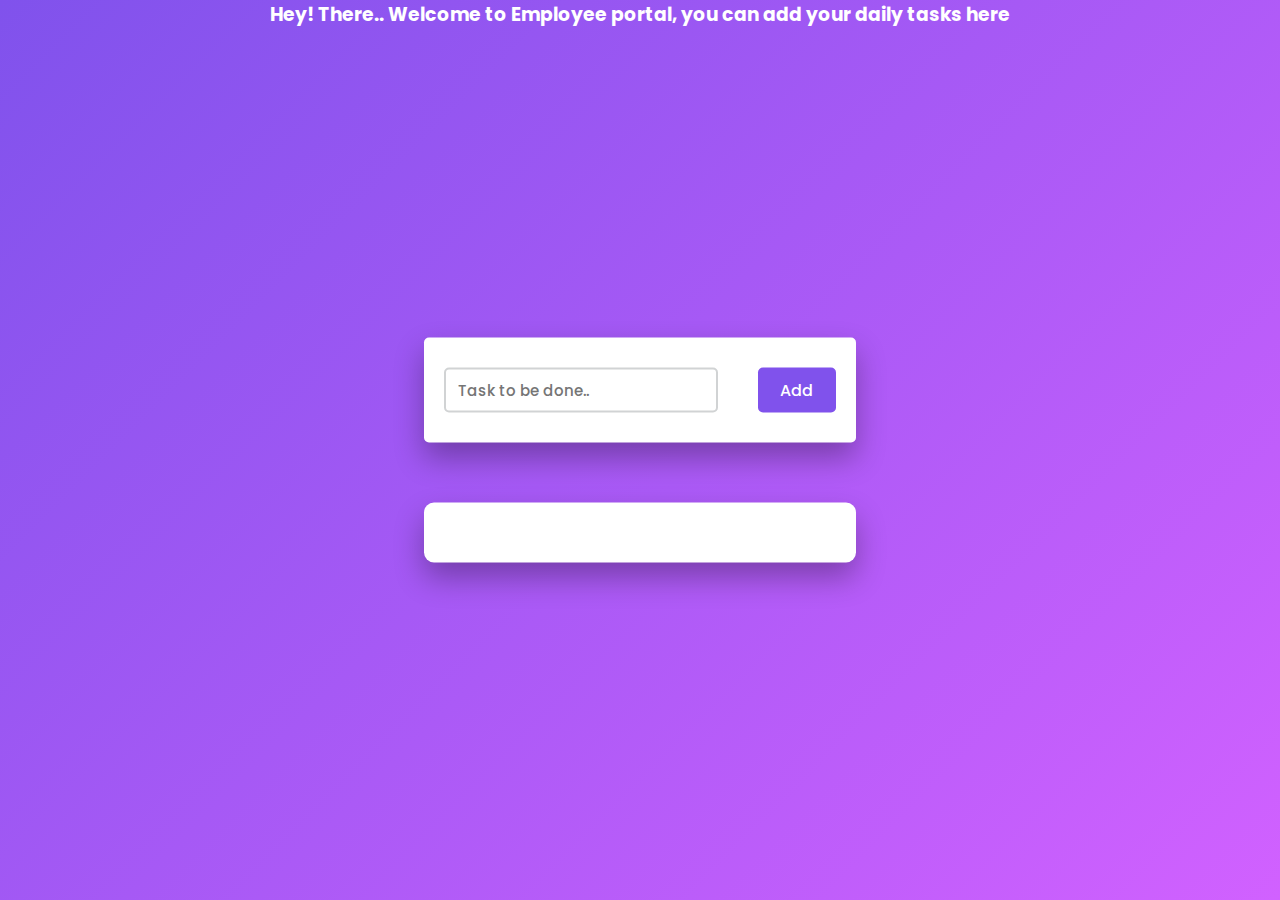
==== index.html @ 210f898d "MyFirstCommit" ====
<!DOCTYPE html>
<html lang="en">
<head>
    <title>Simple To Do List</title>
    <link href="https://fonts.googleapis.com/css2?family=Poppins:wght@400;500&display=swap" rel="stylesheet">
    <link rel="stylesheet" href="https://cdnjs.cloudflare.com/ajax/libs/font-awesome/5.15.2/css/all.min.css">
    <!--Stylesheet-->
    <link rel="stylesheet" href="style4.css">
    <link rel = "icon" href = "login.png" type = "image/x-icon">
    <link rel="stylesheet" href="https://cdnjs.cloudflare.com/ajax/libs/font-awesome/4.7.0/css/font-awesome.min.css">
    <link rel="stylesheet" href="path/to/bootstrap/css/bootstrap.min.css">
    <link rel="stylesheet" href="path/to/font-awesome/css/font-awesome.min.css">
    <link rel="stylesheet" href="style2.css">
</head>
<body>

    <div class="align"><h3>Hey! There.. Welcome to Employee portal, you can add your daily tasks here</h3></div>
    
    <div class="container">
        <div id="newtask">
            <input type="text" placeholder="Task to be done..">
            <button id="push">Add</button>
        </div>
        <div id="tasks"></div>
    </div>
    <!--Script-->
    <script src="script.js"></script>
</body>
</html>
---- style4.css ----
*,
*:before,
*:after{
    padding: 0;
    margin: 0;
    box-sizing: border-box;
}
body{
    height: 100vh;
    background: linear-gradient(
        135deg,
        #8052ec,
        #d161ff
    );
}
.container{
    width: 40%;
    min-width: 450px;
    position: absolute;
    transform: translate(-50%,-50%);
    top: 50%;
    left: 50%;
    padding: 30px 40px;
}
#newtask{
    position: relative;
    background-color: #ffffff;
    padding: 30px 20px;
    border-radius: 5px;
    box-shadow: 0 15px 30px rgba(0,0,0,0.3);
}
#newtask input{
    width: 70%;
    width: 70%;
    height: 45px;
    font-family: 'Poppins',sans-serif;
    font-size: 15px;
    border: 2px solid #d1d3d4;
    padding: 12px;
    color: #111111;
    font-weight: 500;
    position: relative;
    border-radius: 5px;
}
#newtask input:focus{
    outline: none;
    border-color: #8052ec;
}

#newtask button{
    position: relative;
    float: right;
    width: 20%;
    height: 45px;
    border-radius: 5px;
    font-family: 'Poppins',sans-serif;
    font-weight: 500;
    font-size: 16px;
    background-color: #8052ec;
    border: none;
    color: #ffffff;
    cursor: pointer;
    outline: none;
}
#tasks{
    background-color: #ffffff;
    padding: 30px 20px;
    margin-top: 60px;
    border-radius: 10px;
    box-shadow: 0 15px 30px rgba(0,0,0,0.3);
    width: 100%;
    position: relative;
}
.task{
    background-color: #ffffff;
    height: 50px;
    padding: 5px 10px;
    margin-top: 10px;
    display: flex;
    align-items: center;
    justify-content: space-between;
    border-bottom: 2px solid #d1d3d4;
    cursor: pointer;
}
.task span{
    font-family: 'Poppins',sans-serif;
    font-size: 15px;
    font-weight: 400;
}
.task button{
    background-color: #8052ec;
    color: #ffffff;
    height: 100%;
    width: 40px;
    border-radius: 5px;
    border: none;
    cursor: pointer;
    outline: none;
}
.completed{
    text-decoration: line-through;
}

.align {
    top: 30px;
}

.align h3 {
    margin-top: 30;
    text-align: center;
    font-family: 'Poppins',sans-serif;
    color: white;

}
---- style2.css ----
body{
    
    z-index: 50;
    margin: 0;
}
::-webkit-scrollbar {
    display: none;
  }
 
        div.wowslider-container1 {
            overflow-y: hidden;
        }

        .navbar {
            display: flex;
            align-items: center;
            justify-content: center;
            position: fixed;
            top: 0;
            cursor: pointer;
            width: 100%;
            height: 7%;
            z-index: 3;
        }

        .heading {
            margin: 50px 50px;
            color: #f2f2f2;
            font-family: "Lucida Console", "Courier New", monospace;
            
        }

        h1 {
            color: #f2f2f2;
            font-size: 30;
            
        }
 
        .background {
            background: black;
            background-blend-mode: darken;
            background-size: cover;
        }
 
        .nav-list {
            width: 70%;
            display: flex;
            align-items: center;
        }
 
        .nav-list li {
            list-style: none;
            padding: 26px 30px;

        }
 
        .nav-list li a {
            float: left;
            display: block;
            color: #f2f2f2;
            text-align: center;
            padding: 14px 16px;
            text-decoration: none;
            font-family: "Lucida Console", "Courier New", monospace
			
        }
 
        .nav-list li a:hover {
            color: grey;
        }
 
        .rightnav {
            width: 30%;
            text-align: right;
            padding: 14px 16px;
        }
 
        #search {
            padding: 5px;
            font-size: 17px;
            border: 2px solid grey;
            border-radius: 9px;
        }
 
        .secondsection {
            background: url("bg9.jpg");
            height: 1000px;
			background-size: cover;
            opacity: 0.6;
        }

        .thirdsection {
            background-color: #f2f2f2;

        }
 
        .box-main {
            top: 2;
            display: flex;
            justify-content: center;
            align-items: center;
            color: black;
            height: 80%;
            padding: 0;
        }
 
        .firsthalf {
            width: 100%;
            display: flex;
            flex-direction: column;
            justify-content: center;
        }
 
        .secondhalf {
            width: 100%;
        }

        .thirdHalf {
            width: 100%;
        }
 
        .secondhalf img {
            width: 70%;
            border: 4px solid white;
            border-radius: 150px;
            display: block;
            margin: auto;
        }
		
			
        .text-big {
            font-family: 'Piazzolla', serif;
            font-weight: bold;
            font-size: 35px;
			text-align: center;
			color: white;
        }
 
        .text-small {
            font-size: 18px;
        }
 
        .btn {
            padding: 8px 20px;
            margin: 7px 0;
            border: 2px solid white;
            border-radius: 8px;
            background: none;
            color: white;
            cursor: pointer;
        }
 
        .btn-sm {
            padding: 6px 10px;
            vertical-align: middle;
        }
 
        .section {
            height: 400px;
            display: flex;
            align-items: center;
            justify-content: center;
            max-width: 90%;
            margin: auto;
        }
 
        .section-Left {
            flex-direction: row-reverse;
        }
 
        
 
        .thumbnail img {
            width: 250px;
            border: 2px solid black;
            border-radius: 26px;
            margin-top: 19px;
        }
 
        .center {
            text-align: center;
        }
 
        .text-footer {
            text-align: center;
            padding: 30px 0;
            font-family: 'Ubuntu', sans-serif;
            display: flex;
            justify-content: center;
            color: white;
        }

        .navbar {
            width: 100%;
            left: 0;
            background-color: #603F83FF;
            overflow: hidden;
          }
          
          /* Navbar links */
          .navbar a {
            float: left;
            text-align: center;
            padding: 12px;
            color: white;
            text-decoration: none;
            font-size: 17px;
            font-family: "Lucida Console", "Courier New", monospace;
          }
          
          /* Navbar links on mouse-over */
          .navbar a:hover {
            background-color: #000;
          }
          
          /* Current/active navbar link */
          .active {
            background-color: #000000;
          }

          h2 {
              font-family: "Lucida Console", "Courier New", monospace;
              text-align: center;
          }
          h3 {
              font-family: "Lucida Console", "Courier New", monospace;
              font-size: 20;
              text-align: left;
              padding-left: 15;
          }

          .about-section {
              text-align: center;
          }
          
          .contact-section {
              background: #f2f2f2;
              font-family: "Lucida Console", "Courier New", monospace;
              font-weight: bold;
              padding-left: 35;
              
              
          }

          .contact-section .designer {
              font-family: "Lucida Console", "Courier New", monospace;
              font-weight: bold;
              text-align: right;

          }

          .dropdown {
            float: left;
            overflow: hidden;
            font-family: "Lucida Console", "Courier New", monospace;
            font-size: 20;
            z-index: 12;
          }
          
          /* Dropdown button */
          .dropdown .dropbtn {
            font-size: 16px;
            border: none;
            outline: none;
            color: white;
            padding: 14px 16px;
            background-color: inherit;
            font-family: inherit; 
            position: relative;
            z-index: 10;
          }

          .navbar a:hover, .dropdown:hover .dropbtn {
            background-color: rgb(0, 0, 0);
          }
          
          /* Dropdown content (hidden by default) */
          .dropdown-content {
            display: none;
            position: absolute;
            background-color: #f9f9f9;
            min-width: 160px;
            box-shadow: 0px 8px 16px 0px rgba(0,0,0,0.2);
            z-index: 10;
            
          }
          
          /* Links inside the dropdown */
          .dropdown-content a {
            float: none;
            color: black;
            padding: 12px 16px;
            text-decoration: none;
            display: block;
            text-align: left;
            z-index: 10;
          }
          
          /* Add a grey background color to dropdown links on hover */
          .dropdown-content a:hover {
            background-color: #ddd;
          }
          
          /* Show the dropdown menu on hover */
          .dropdown:hover .dropdown-content {
            display: block;
          }

          .footer {
            padding-top: 18;
            align-items: center;
            width: 100%;
            height: 50;
            background-color: #603F83FF;
            color: white;
            text-align: center;
          }
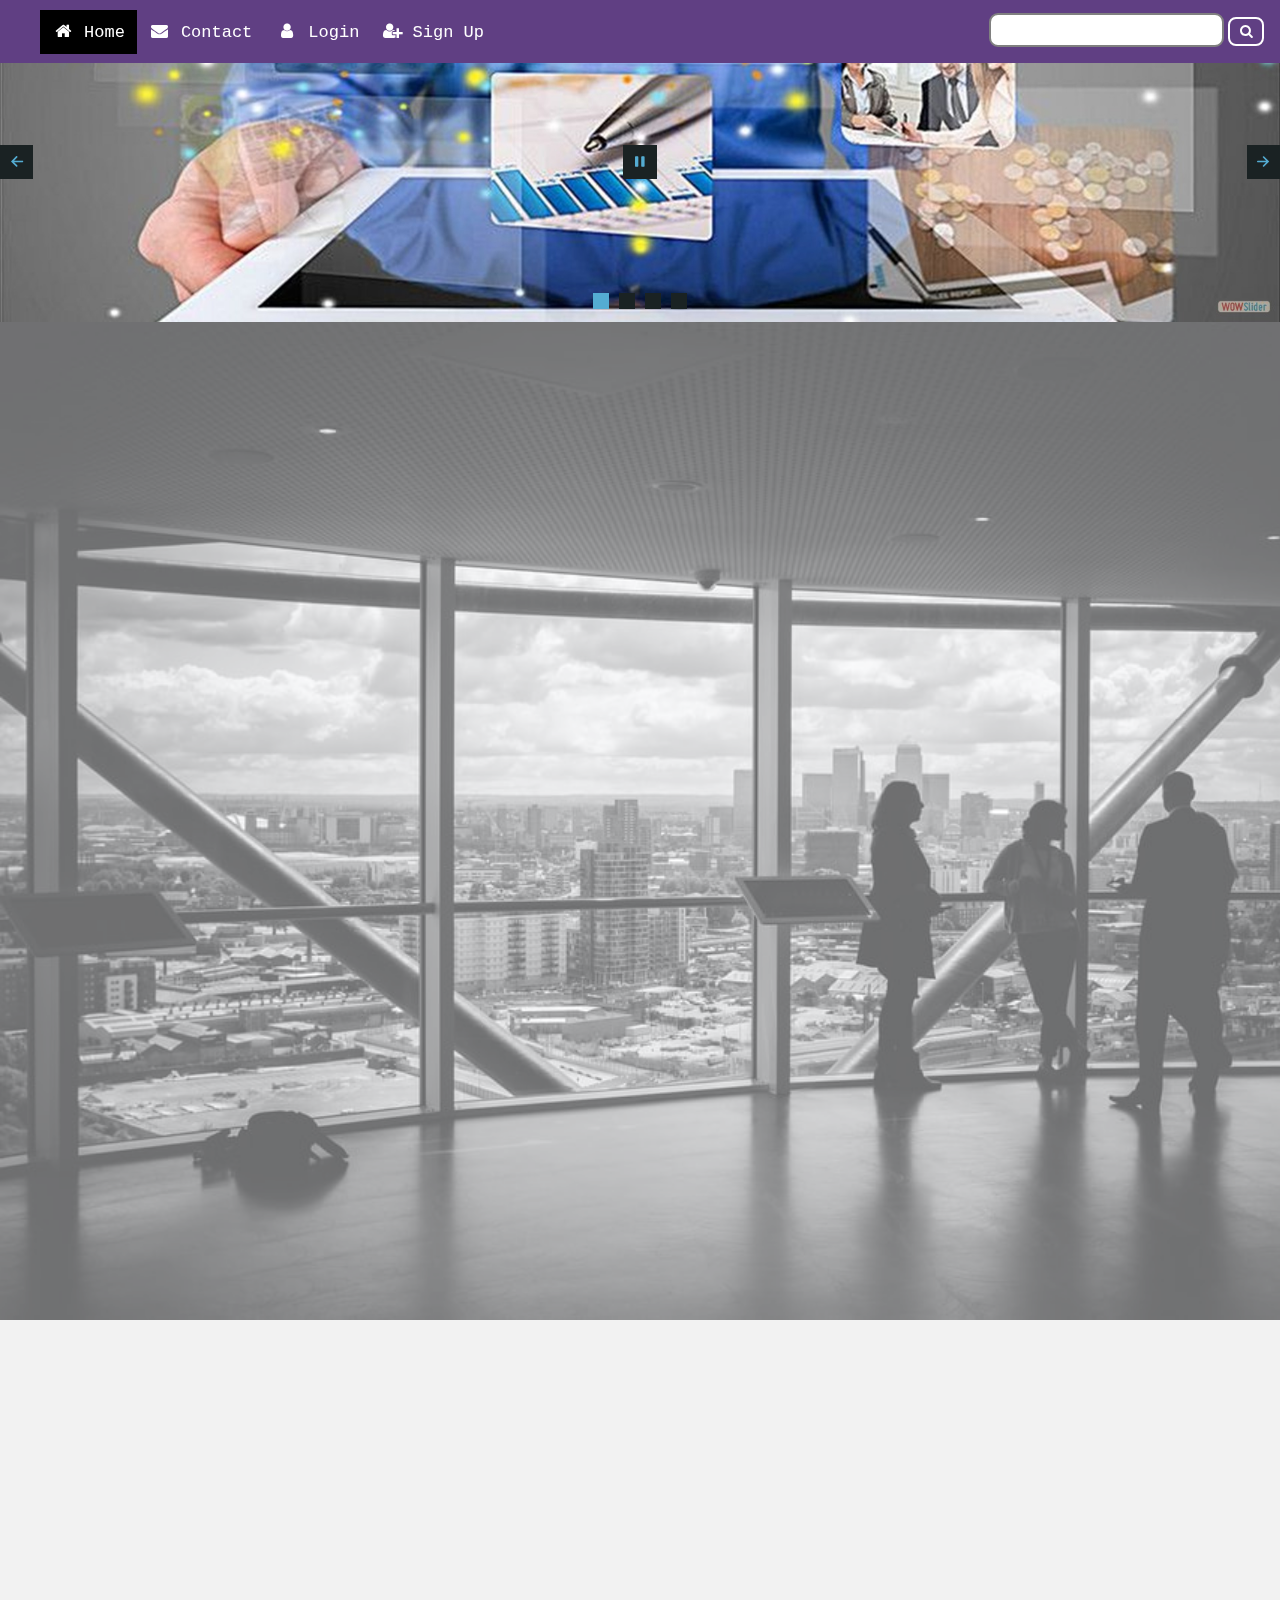
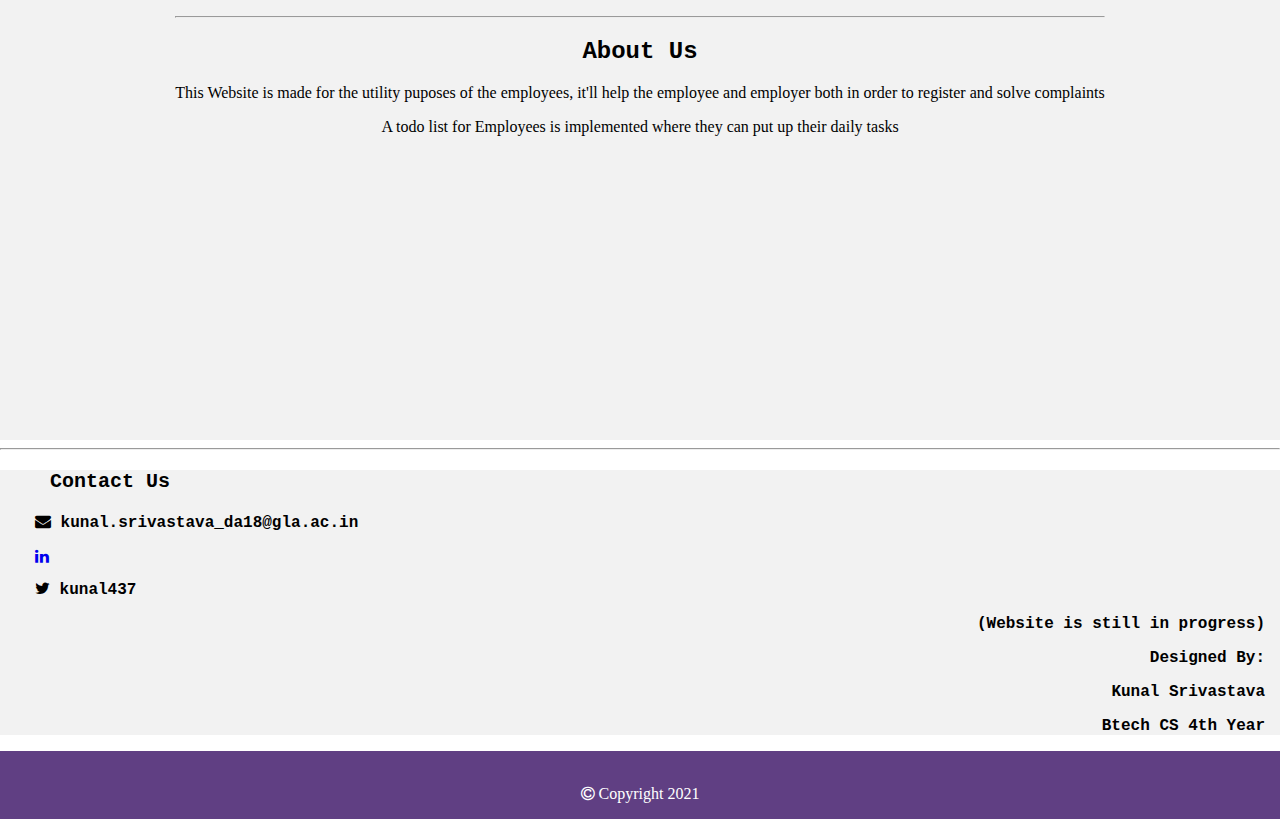
==== commit 5fbac5cf: "changes" ====
--- a/index.html
+++ b/index.html
@@ -1,29 +1,100 @@
-<!DOCTYPE html>
-<html lang="en">
+<html>
 <head>
-    <title>Simple To Do List</title>
-    <link href="https://fonts.googleapis.com/css2?family=Poppins:wght@400;500&display=swap" rel="stylesheet">
-    <link rel="stylesheet" href="https://cdnjs.cloudflare.com/ajax/libs/font-awesome/5.15.2/css/all.min.css">
-    <!--Stylesheet-->
-    <link rel="stylesheet" href="style4.css">
-    <link rel = "icon" href = "login.png" type = "image/x-icon">
-    <link rel="stylesheet" href="https://cdnjs.cloudflare.com/ajax/libs/font-awesome/4.7.0/css/font-awesome.min.css">
-    <link rel="stylesheet" href="path/to/bootstrap/css/bootstrap.min.css">
-    <link rel="stylesheet" href="path/to/font-awesome/css/font-awesome.min.css">
-    <link rel="stylesheet" href="style2.css">
+<meta charseta="utf-8">
+<title>Homepage</title>
+
+<link rel = "icon" href = "icon.jpg" type = "image/x-icon">
+<link rel="stylesheet" href="https://cdnjs.cloudflare.com/ajax/libs/font-awesome/4.7.0/css/font-awesome.min.css">
+<link rel="stylesheet" href="path/to/bootstrap/css/bootstrap.min.css">
+<link rel="stylesheet" href="path/to/font-awesome/css/font-awesome.min.css">
+<link rel="stylesheet" href="style2.css">
+<link rel="stylesheet" type="text/css" href="engine1/style.css" />
+<script type="text/javascript" src="engine1/jquery.js"></script>
 </head>
 <body>
+    
 
-    <div class="align"><h3>Hey! There.. Welcome to Employee portal, you can add your daily tasks here</h3></div>
     
-    <div class="container">
-        <div id="newtask">
-            <input type="text" placeholder="Task to be done..">
-            <button id="push">Add</button>
+    <nav class="navbar background">
+        <ul class="nav-list">
+
+            <a class="active" href="index.html"><i class="fa fa-fw fa-home"></i> Home</a>
+            <a href="#contact"><i class="fa fa-fw fa-envelope"></i> Contact</a>
+            <a href="MyLoginPage.html"><i class="fa fa-fw fa-user"></i> Login</a>
+            <a href="Sign Up.html"><i class="fa fa-user-plus"></i> Sign Up</a>
+			<h1 class="heading"></h1>
+        </ul>
+		
+		<div class="rightNav">
+            <input type="text" name="search" id="search">
+            <button class="btn btn-sm"><i class="fa fa-search"></i></button>
         </div>
-        <div id="tasks"></div>
+</nav>
+
+
+
+<section class="firstsection">
+        
+        
+            <div id="wowslider-container1">
+                <div class="ws_images"><ul>
+                <li><img src="data1/images/bg1.jpg" alt="bg1" title="bg1" id="wows1_0"/></li>
+                <li><img src="data1/images/bg2.jpg" alt="bg2" title="bg2" id="wows1_1"/></li>
+                <li><a href="http://wowslider.net"><img src="data1/images/bg3.jpg" alt="css slider" title="bg3" id="wows1_2"/></a></li>
+                <li><img src="data1/images/bg4.png" alt="bg4" title="bg4" id="wows1_3"/></li>
+            </ul></div>
+            <div class="ws_bullets"><div>
+                <a href="#" title="bg1"><span><img src="data1/tooltips/bg1.jpg" alt="bg1"/>1</span></a>
+                <a href="#" title="bg2"><span><img src="data1/tooltips/bg2.jpg" alt="bg2"/>2</span></a>
+                <a href="#" title="bg3"><span><img src="data1/tooltips/bg3.jpg" alt="bg3"/>3</span></a>
+                <a href="#" title="bg4"><span><img src="data1/tooltips/bg4.png" alt="bg4"/>4</span></a>
+            </div></div><div class="ws_script" style="position:absolute;left:-99%"><a href="http://wowslider.net">slider</a> by WOWSlider.com v9.0</div>
+            <div class="ws_shadow"></div>
+            </div>	
+            <script type="text/javascript" src="engine1/wowslider.js"></script>
+            <script type="text/javascript" src="engine1/script.js"></script>
+                
+ 
+            
+        
+    </section>
+
+<section class="secondsection">
+    
+</section>
+
+<section class="thirdsection" >
+    <div class="box-main">
+        <div class="about-section"><hr><h2>About Us</h2>
+        <p1>This Website is made for the utility puposes of the employees, it'll help the employee and employer both in order to register and solve complaints</p1>
+        <p>A todo list for Employees is implemented where they can put up their daily tasks</p>
+        </div>
+
+
     </div>
-    <!--Script-->
-    <script src="script.js"></script>
-</body>
-</html>+</section>
+<hr>
+
+<div class="contact-section" id="contact"><h3>Contact Us</h3>
+    <p><i class="fa fa-envelope"></i>   kunal.srivastava_da18@gla.ac.in</p>
+    <a href="https://www.linkedin.com/in/kunal-srivastava-81b149193/"><i class="fa fa-linkedin"></i></a>
+    <p><i class="fa fa-twitter"></i>   kunal437</p>
+
+<div class="designer">
+    <p style="text-align: right; padding-right: 15;">(Website is still in progress)</p>
+    <p style="text-align: right; padding-right: 15;">Designed By:</p>
+    <p style="text-align: right; padding-right: 15; font-size: medium;">Kunal Srivastava</p>
+    <p style="text-align: right; padding-right: 15; font-size: medium;">Btech CS 4th Year</p>
+</div>
+
+</div>
+
+
+<div class="footer">
+    <p style="text-align: center;"><i class="fa fa-copyright"> Copyright 2021</i></p>
+</div>
+
+
+</body></i>
+</html>
+	--- a/engine1/style.css
+++ b/engine1/style.css
@@ -0,0 +1,451 @@
+@import url(https://fonts.googleapis.com/css?family=Gurajada&subset=latin,telugu);
+@font-face {
+  font-family: 'ws-ctrl-convex';
+  src: url('ws-ctrl-convex.eot');
+  src: url('ws-ctrl-convex.eot#iefix') format('embedded-opentype'),
+       url('ws-ctrl-convex.svg#ws-ctrl-convex') format('svg');
+  font-weight: normal;
+  font-style: normal;
+}
+@font-face {
+  font-family: 'ws-ctrl-convex';
+  src: url('[data-uri]') format('woff'),
+       url('[data-uri]') format('truetype');
+}
+#wowslider-container1 { 
+	display: flex;
+	zoom: 1; 
+	top: 2;
+	position: relative;
+	width: 1370x;
+	max-width: 250%;
+	max-height:480px;
+	z-index: 1;
+	left: 0;
+	text-align:left; /* reset align=center */
+	font-size: 10px;
+	text-shadow: none; /* fix some user styles */
+
+	
+}
+* html #wowslider-container1{ width:1900px }
+#wowslider-container1 .ws_images ul{
+	position:relative;
+	width: 10000%; 
+	height:100%;
+	left:0;
+	list-style:none;
+	margin:0;
+	padding:0;
+	border-spacing:0;
+	overflow: visible;
+	/*table-layout:fixed;*/
+}
+#wowslider-container1 .ws_images ul li{
+	position: relative;
+	width:1%;
+	height:100%;
+	line-height:0; /*opera*/
+	overflow: hidden;
+	float:left;
+	/*font-size:0;*/
+	padding:0 0 0 0 !important;
+	margin:0 0 0 0 !important;
+}
+
+#wowslider-container1 .ws_images{
+	position: relative;
+	left:0;
+	top:0;
+	height:100%;
+	max-height:480px;
+	max-width: 100%;
+	vertical-align: top;
+	border:none;
+	overflow: hidden;
+}
+#wowslider-container1 .ws_images ul a{
+	width:100%;
+	height:100%;
+	max-height:480px;
+	display:block;
+	color:transparent;
+}
+#wowslider-container1 img{
+	max-width: none !important;
+}
+#wowslider-container1 .ws_images .ws_list img,
+#wowslider-container1 .ws_images > div > img{
+	width:100%;
+	border:none 0;
+	max-width: none;
+	padding:0;
+	margin:0;
+}
+#wowslider-container1 .ws_images > div > img {
+	max-height:480px;
+}
+
+#wowslider-container1 .ws_images iframe {
+	position: absolute;
+	z-index: -1;
+}
+
+#wowslider-container1 .ws-title > div {
+	display: inline-block !important;
+}
+
+#wowslider-container1 a{ 
+	text-decoration: none; 
+	outline: none; 
+	border: none; 
+}
+
+#wowslider-container1  .ws_bullets { 
+	float: left;
+	position:absolute;
+	z-index:70;
+}
+#wowslider-container1  .ws_bullets div{
+	position:relative;
+	float:left;
+	font-size: 0px;
+}
+/* compatibility with Joomla styles */
+#wowslider-container1  .ws_bullets a {
+	line-height: 0;
+}
+
+#wowslider-container1  .ws_script{
+	display:none;
+}
+#wowslider-container1 sound, 
+#wowslider-container1 object{
+	position:absolute;
+}
+
+/* prevent some of users reset styles */
+#wowslider-container1 .ws_effect {
+	position: static;
+	width: 100%;
+	height: 100%;
+}
+
+#wowslider-container1 .ws_photoItem {
+	border: 2em solid #fff;
+	margin-left: -2em;
+	margin-top: -2em;
+}
+#wowslider-container1 .ws_cube_side {
+	background: #A6A5A9;
+}
+
+
+#wowslider-container1.ws_gestures {
+	cursor: -webkit-grab;
+	cursor: -moz-grab;
+	cursor: url("[data-uri]"), move;
+}
+#wowslider-container1.ws_gestures.ws_grabbing {
+	cursor: -webkit-grabbing;
+	cursor: -moz-grabbing;
+	cursor: url("[data-uri]"), move;
+}
+
+/* hide controls when video start play */
+#wowslider-container1.ws_video_playing .ws_bullets,
+#wowslider-container1.ws_video_playing .ws_fullscreen,
+#wowslider-container1.ws_video_playing .ws_next,
+#wowslider-container1.ws_video_playing .ws_prev {
+	display: none;
+}
+
+
+/* youtube/vimeo buttons */
+#wowslider-container1 .ws_video_btn {
+	position: absolute;
+	display: none;
+	cursor: pointer;
+	top: 0;
+	left: 0;
+	width: 100%;
+	height: 100%;
+	z-index: 55;
+}
+#wowslider-container1 .ws_video_btn.ws_youtube,
+#wowslider-container1 .ws_video_btn.ws_vimeo {
+	display: block;
+}
+#wowslider-container1 .ws_video_btn div {
+	position: absolute;
+	background-image: url(./playvideo.png);
+	background-size: 200%;
+	top: 50%;
+	left: 50%;
+	width: 7em;
+	height: 5em;
+	margin-left: -3.5em;
+	margin-top: -2.5em;
+}
+#wowslider-container1 .ws_video_btn.ws_youtube div {
+	background-position: 0 0;
+}
+#wowslider-container1 .ws_video_btn.ws_youtube:hover div {
+	background-position: 100% 0;
+}
+#wowslider-container1 .ws_video_btn.ws_vimeo div {
+	background-position: 0 100%;
+}
+#wowslider-container1 .ws_video_btn.ws_vimeo:hover div {
+	background-position: 100% 100%;
+}
+
+#wowslider-container1 .ws_playpause.ws_hide {
+	display: none !important;
+}
+/* bullets */
+#wowslider-container1  .ws_bullets { 
+	padding: 0px; 
+}
+#wowslider-container1 .ws_bullets a { 
+	position:relative;
+	display: inline-block;
+	width: 0;
+	margin: 3px 5px;
+	padding: 8px;	
+
+	-webkit-perspective: 80px;
+	perspective: 80px;
+} 
+#wowslider-container1 .ws_bullets a > span {
+	position:absolute;
+	display: block;
+	top:0;
+	right: 0;
+	height:100%;
+	width:100%;
+	-webkit-transform-style: preserve-3d;
+	transform-style: preserve-3d;
+
+	-webkit-transition: -webkit-transform 0.5s ease;
+  	transition: -webkit-transform 0.5s ease, transform 0.5s ease;
+}
+
+#wowslider-container1 .ws_bullets a > span:before,
+#wowslider-container1 .ws_bullets a > span:after {
+	content: '';
+	display: block;
+	height:100%;
+	background: #54ACD2;
+
+  	-webkit-transform: rotateX(-90deg) translateZ(-8px) translateY(8px);
+  	transform: rotateX(-90deg) translateZ(-8px) translateY(8px);
+}
+#wowslider-container1 .ws_bullets a > span:after {
+	position: absolute;
+	top: 0;
+	left: 0;
+	width: 100%;
+	height: 100%;
+  	background: #1A2223;
+  	-webkit-transform: rotateX(0deg);
+  	transform: rotateX(0deg);
+}
+
+#wowslider-container1 .ws_bullets a.ws_overbull > span,
+#wowslider-container1 .ws_bullets a.ws_selbull > span {
+    -webkit-transform: rotateX(-90deg) translateZ(8px) translateY(8px);
+    transform: rotateX(-90deg) translateZ(8px) translateY(8px);
+}
+
+
+
+
+/* play/pause, arrows */
+#wowslider-container1 a.ws_next,
+#wowslider-container1 a.ws_prev,
+#wowslider-container1 .ws_playpause {
+	position:absolute;
+	font: 2em "ws-ctrl-convex";
+	width: 2.5em;
+	height: 2.5em;
+	top:50%;
+	
+	margin-top: -1.25em;
+	color: #ffffff;
+	z-index: 100;
+
+	-webkit-perspective: 20em;
+	perspective: 20em;
+}
+#wowslider-container1 a.ws_next {
+	right: 0;
+}
+#wowslider-container1 a.ws_prev {
+	left: 0;
+}
+#wowslider-container1 .ws_playpause {
+	left:50%;
+	margin-left:-1.25em;
+}
+
+#wowslider-container1 a.ws_next > span,
+#wowslider-container1 a.ws_prev > span,
+#wowslider-container1 .ws_playpause > span,
+#wowslider-container1 .ws_bullets a > span {
+	display: block;
+	-webkit-transform-style: preserve-3d;
+	transform-style: preserve-3d;
+
+	-webkit-transition: -webkit-transform 0.5s ease;
+  	transition: -webkit-transform 0.5s ease, transform 0.5s ease;
+}
+
+
+#wowslider-container1 a.ws_next > span:before,
+#wowslider-container1 a.ws_prev > span:before,
+#wowslider-container1 .ws_playpause > span:before,
+#wowslider-container1 a.ws_next > span:after,
+#wowslider-container1 a.ws_prev > span:after,
+#wowslider-container1 .ws_playpause > span:after {
+	display: block;
+	text-align: center;
+	line-height: 2.5em;
+	height:100%;
+	background: #54ACD2;
+	color: #1A2223;
+
+  	-webkit-transform: rotateX(-90deg) translateZ(-1.25em) translateY(1.25em);
+  	transform: rotateX(-90deg) translateZ(-1.25em) translateY(1.25em);
+}
+#wowslider-container1 .ws_play > span:before,
+#wowslider-container1 .ws_play > span:after{
+	content:"\e800";
+}
+#wowslider-container1 .ws_pause > span:before,
+#wowslider-container1 .ws_pause > span:after{
+	content:"\e801";
+}
+#wowslider-container1 a.ws_next > span:before,
+#wowslider-container1 a.ws_next > span:after {
+	content:'\e803';
+}
+#wowslider-container1 a.ws_prev > span:before,
+#wowslider-container1 a.ws_prev > span:after {
+	content:'\e802';
+}
+
+#wowslider-container1 a.ws_next > span:after,
+#wowslider-container1 a.ws_prev > span:after,
+#wowslider-container1 .ws_playpause > span:after {
+	position: absolute;
+	top: 0;
+	left: 0;
+	width: 100%;
+	height: 100%;
+  	-webkit-transform: rotateX(0deg);
+  	transform: rotateX(0deg);
+  	background: #1A2223;
+	color: #54ACD2;
+}
+
+#wowslider-container1 a.ws_next:hover > span,
+#wowslider-container1 a.ws_prev:hover > span,
+#wowslider-container1 .ws_playpause:hover > span {
+    -webkit-transform: rotateX(-90deg) translateZ(1.25em) translateY(1.25em);
+    transform: rotateX(-90deg) translateZ(1.25em) translateY(1.25em);
+}/* bottom center */
+#wowslider-container1  .ws_bullets {
+	bottom:1.5em;
+	left:50%;
+}
+#wowslider-container1  .ws_bullets div{
+	left:-50%;
+}#wowslider-container1 .ws-title{
+	font: 0em 'Gurajada', serif;
+	position: absolute;
+	left: 2em;
+	margin-right:10em;
+	z-index: 50;
+
+	color:#fff;
+	padding: 1em;
+	bottom: 30px;
+	top: auto;
+	opacity: 1;
+}
+#wowslider-container1 .ws-title div,#wowslider-container1 .ws-title span{
+	display:inline-block;
+	padding: 0.1em 0.6em;
+	background-color: #1A2223;
+	color: #54ACD2;
+}
+#wowslider-container1 .ws-title div{
+	display:block;
+	margin-top:0.5em;
+	font-size: 1.3em;
+}
+#wowslider-container1 .ws-title span{
+	text-transform: uppercase;	
+	font-size: 2em;
+}#wowslider-container1 .ws_images > ul{
+	animation: wsBasic 16s infinite;
+	-moz-animation: wsBasic 16s infinite;
+	-webkit-animation: wsBasic 16s infinite;
+}
+@keyframes wsBasic{0%{left:-0%} 12.5%{left:-0%} 25%{left:-100%} 37.5%{left:-100%} 50%{left:-200%} 62.5%{left:-200%} 75%{left:-300%} 87.5%{left:-300%} }
+@-moz-keyframes wsBasic{0%{left:-0%} 12.5%{left:-0%} 25%{left:-100%} 37.5%{left:-100%} 50%{left:-200%} 62.5%{left:-200%} 75%{left:-300%} 87.5%{left:-300%} }
+@-webkit-keyframes wsBasic{0%{left:-0%} 12.5%{left:-0%} 25%{left:-100%} 37.5%{left:-100%} 50%{left:-200%} 62.5%{left:-200%} 75%{left:-300%} 87.5%{left:-300%} }
+
+#wowslider-container1 .ws_bullets  a img{
+	position:absolute;
+	display:block;
+	text-indent:0;
+	bottom:15px;
+	left:-96px;
+	visibility:hidden;
+	max-width:none;
+}
+#wowslider-container1 .ws_bullets a:hover img{
+	visibility:visible;
+}
+
+#wowslider-container1 .ws_bulframe div div{
+	height:48px;
+	overflow:visible;
+	position:relative;
+}
+#wowslider-container1 .ws_bulframe div {
+	left:0;
+	overflow:hidden;
+	position:relative;
+	width:192px;
+}
+#wowslider-container1  .ws_bullets .ws_bulframe{
+	position:absolute;
+	display:none;
+	bottom:25px;
+	margin-left:8px;
+	cursor:pointer;
+
+	/* fixed bulframe hidding in Chrome */
+	-webkit-transform: translateZ(0);
+	-ms-transform: translateZ(0);
+	-o-transform: translateZ(0);
+	transform: translateZ(0);
+}#wowslider-container1 .ws_bulframe div div{
+	height: auto;
+}
+
+@media all and (max-width:760px) {
+	#wowslider-container1 .ws_fullscreen {
+		display: block;
+	}
+}
+@media all and (max-width:400px){
+	#wowslider-container1 .ws_controls,
+	#wowslider-container1 .ws_bullets,
+	#wowslider-container1 .ws_thumbs{
+		display: none
+	}
+}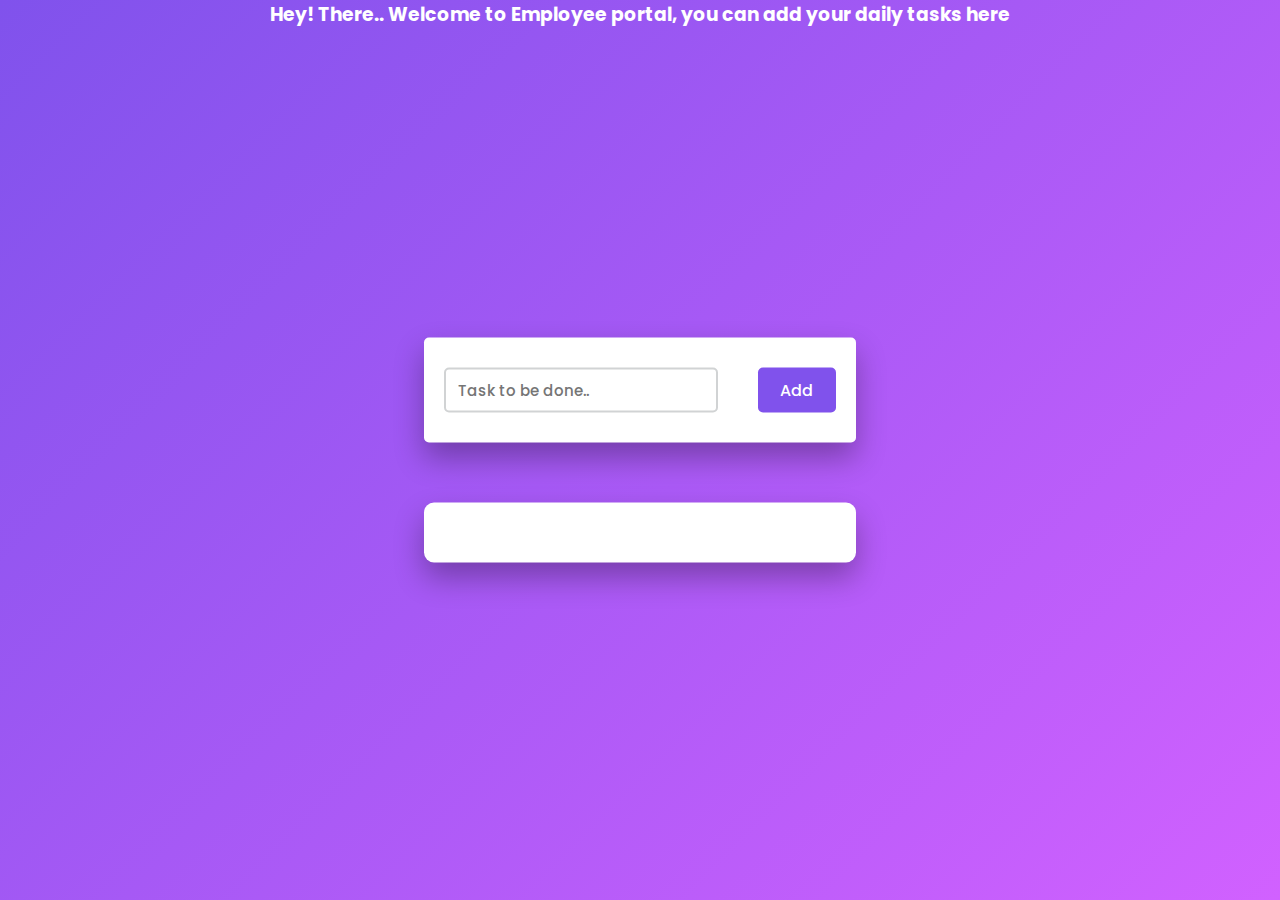
==== commit d2de298c: "commit" ====
--- a/index.html
+++ b/index.html
@@ -1,100 +1,29 @@
-<html>
+<!DOCTYPE html>
+<html lang="en">
 <head>
-<meta charseta="utf-8">
-<title>Homepage</title>
-
-<link rel = "icon" href = "icon.jpg" type = "image/x-icon">
-<link rel="stylesheet" href="https://cdnjs.cloudflare.com/ajax/libs/font-awesome/4.7.0/css/font-awesome.min.css">
-<link rel="stylesheet" href="path/to/bootstrap/css/bootstrap.min.css">
-<link rel="stylesheet" href="path/to/font-awesome/css/font-awesome.min.css">
-<link rel="stylesheet" href="style2.css">
-<link rel="stylesheet" type="text/css" href="engine1/style.css" />
-<script type="text/javascript" src="engine1/jquery.js"></script>
+    <title>Simple To Do List</title>
+    <link href="https://fonts.googleapis.com/css2?family=Poppins:wght@400;500&display=swap" rel="stylesheet">
+    <link rel="stylesheet" href="https://cdnjs.cloudflare.com/ajax/libs/font-awesome/5.15.2/css/all.min.css">
+    <!--Stylesheet-->
+    <link rel="stylesheet" href="style4.css">
+    <link rel = "icon" href = "login.png" type = "image/x-icon">
+    <link rel="stylesheet" href="https://cdnjs.cloudflare.com/ajax/libs/font-awesome/4.7.0/css/font-awesome.min.css">
+    <link rel="stylesheet" href="path/to/bootstrap/css/bootstrap.min.css">
+    <link rel="stylesheet" href="path/to/font-awesome/css/font-awesome.min.css">
+    <link rel="stylesheet" href="style2.css">
 </head>
 <body>
+
+    <div class="align"><h3>Hey! There.. Welcome to Employee portal, you can add your daily tasks here</h3></div>
     
-
-    
-    <nav class="navbar background">
-        <ul class="nav-list">
-
-            <a class="active" href="index.html"><i class="fa fa-fw fa-home"></i> Home</a>
-            <a href="#contact"><i class="fa fa-fw fa-envelope"></i> Contact</a>
-            <a href="MyLoginPage.html"><i class="fa fa-fw fa-user"></i> Login</a>
-            <a href="Sign Up.html"><i class="fa fa-user-plus"></i> Sign Up</a>
-			<h1 class="heading"></h1>
-        </ul>
-		
-		<div class="rightNav">
-            <input type="text" name="search" id="search">
-            <button class="btn btn-sm"><i class="fa fa-search"></i></button>
+    <div class="container">
+        <div id="newtask">
+            <input type="text" placeholder="Task to be done..">
+            <button id="push">Add</button>
         </div>
-</nav>
-
-
-
-<section class="firstsection">
-        
-        
-            <div id="wowslider-container1">
-                <div class="ws_images"><ul>
-                <li><img src="data1/images/bg1.jpg" alt="bg1" title="bg1" id="wows1_0"/></li>
-                <li><img src="data1/images/bg2.jpg" alt="bg2" title="bg2" id="wows1_1"/></li>
-                <li><a href="http://wowslider.net"><img src="data1/images/bg3.jpg" alt="css slider" title="bg3" id="wows1_2"/></a></li>
-                <li><img src="data1/images/bg4.png" alt="bg4" title="bg4" id="wows1_3"/></li>
-            </ul></div>
-            <div class="ws_bullets"><div>
-                <a href="#" title="bg1"><span><img src="data1/tooltips/bg1.jpg" alt="bg1"/>1</span></a>
-                <a href="#" title="bg2"><span><img src="data1/tooltips/bg2.jpg" alt="bg2"/>2</span></a>
-                <a href="#" title="bg3"><span><img src="data1/tooltips/bg3.jpg" alt="bg3"/>3</span></a>
-                <a href="#" title="bg4"><span><img src="data1/tooltips/bg4.png" alt="bg4"/>4</span></a>
-            </div></div><div class="ws_script" style="position:absolute;left:-99%"><a href="http://wowslider.net">slider</a> by WOWSlider.com v9.0</div>
-            <div class="ws_shadow"></div>
-            </div>	
-            <script type="text/javascript" src="engine1/wowslider.js"></script>
-            <script type="text/javascript" src="engine1/script.js"></script>
-                
- 
-            
-        
-    </section>
-
-<section class="secondsection">
-    
-</section>
-
-<section class="thirdsection" >
-    <div class="box-main">
-        <div class="about-section"><hr><h2>About Us</h2>
-        <p1>This Website is made for the utility puposes of the employees, it'll help the employee and employer both in order to register and solve complaints</p1>
-        <p>A todo list for Employees is implemented where they can put up their daily tasks</p>
-        </div>
-
-
+        <div id="tasks"></div>
     </div>
-</section>
-<hr>
-
-<div class="contact-section" id="contact"><h3>Contact Us</h3>
-    <p><i class="fa fa-envelope"></i>   kunal.srivastava_da18@gla.ac.in</p>
-    <a href="https://www.linkedin.com/in/kunal-srivastava-81b149193/"><i class="fa fa-linkedin"></i></a>
-    <p><i class="fa fa-twitter"></i>   kunal437</p>
-
-<div class="designer">
-    <p style="text-align: right; padding-right: 15;">(Website is still in progress)</p>
-    <p style="text-align: right; padding-right: 15;">Designed By:</p>
-    <p style="text-align: right; padding-right: 15; font-size: medium;">Kunal Srivastava</p>
-    <p style="text-align: right; padding-right: 15; font-size: medium;">Btech CS 4th Year</p>
-</div>
-
-</div>
-
-
-<div class="footer">
-    <p style="text-align: center;"><i class="fa fa-copyright"> Copyright 2021</i></p>
-</div>
-
-
-</body></i>
-</html>
-	+    <!--Script-->
+    <script src="script.js"></script>
+</body>
+</html>--- a/style4.css
+++ b/style4.css
@@ -0,0 +1,114 @@
+*,
+*:before,
+*:after{
+    padding: 0;
+    margin: 0;
+    box-sizing: border-box;
+}
+body{
+    height: 100vh;
+    background: linear-gradient(
+        135deg,
+        #8052ec,
+        #d161ff
+    );
+}
+.container{
+    width: 40%;
+    min-width: 450px;
+    position: absolute;
+    transform: translate(-50%,-50%);
+    top: 50%;
+    left: 50%;
+    padding: 30px 40px;
+}
+#newtask{
+    position: relative;
+    background-color: #ffffff;
+    padding: 30px 20px;
+    border-radius: 5px;
+    box-shadow: 0 15px 30px rgba(0,0,0,0.3);
+}
+#newtask input{
+    width: 70%;
+    width: 70%;
+    height: 45px;
+    font-family: 'Poppins',sans-serif;
+    font-size: 15px;
+    border: 2px solid #d1d3d4;
+    padding: 12px;
+    color: #111111;
+    font-weight: 500;
+    position: relative;
+    border-radius: 5px;
+}
+#newtask input:focus{
+    outline: none;
+    border-color: #8052ec;
+}
+
+#newtask button{
+    position: relative;
+    float: right;
+    width: 20%;
+    height: 45px;
+    border-radius: 5px;
+    font-family: 'Poppins',sans-serif;
+    font-weight: 500;
+    font-size: 16px;
+    background-color: #8052ec;
+    border: none;
+    color: #ffffff;
+    cursor: pointer;
+    outline: none;
+}
+#tasks{
+    background-color: #ffffff;
+    padding: 30px 20px;
+    margin-top: 60px;
+    border-radius: 10px;
+    box-shadow: 0 15px 30px rgba(0,0,0,0.3);
+    width: 100%;
+    position: relative;
+}
+.task{
+    background-color: #ffffff;
+    height: 50px;
+    padding: 5px 10px;
+    margin-top: 10px;
+    display: flex;
+    align-items: center;
+    justify-content: space-between;
+    border-bottom: 2px solid #d1d3d4;
+    cursor: pointer;
+}
+.task span{
+    font-family: 'Poppins',sans-serif;
+    font-size: 15px;
+    font-weight: 400;
+}
+.task button{
+    background-color: #8052ec;
+    color: #ffffff;
+    height: 100%;
+    width: 40px;
+    border-radius: 5px;
+    border: none;
+    cursor: pointer;
+    outline: none;
+}
+.completed{
+    text-decoration: line-through;
+}
+
+.align {
+    top: 30px;
+}
+
+.align h3 {
+    margin-top: 30;
+    text-align: center;
+    font-family: 'Poppins',sans-serif;
+    color: white;
+
+}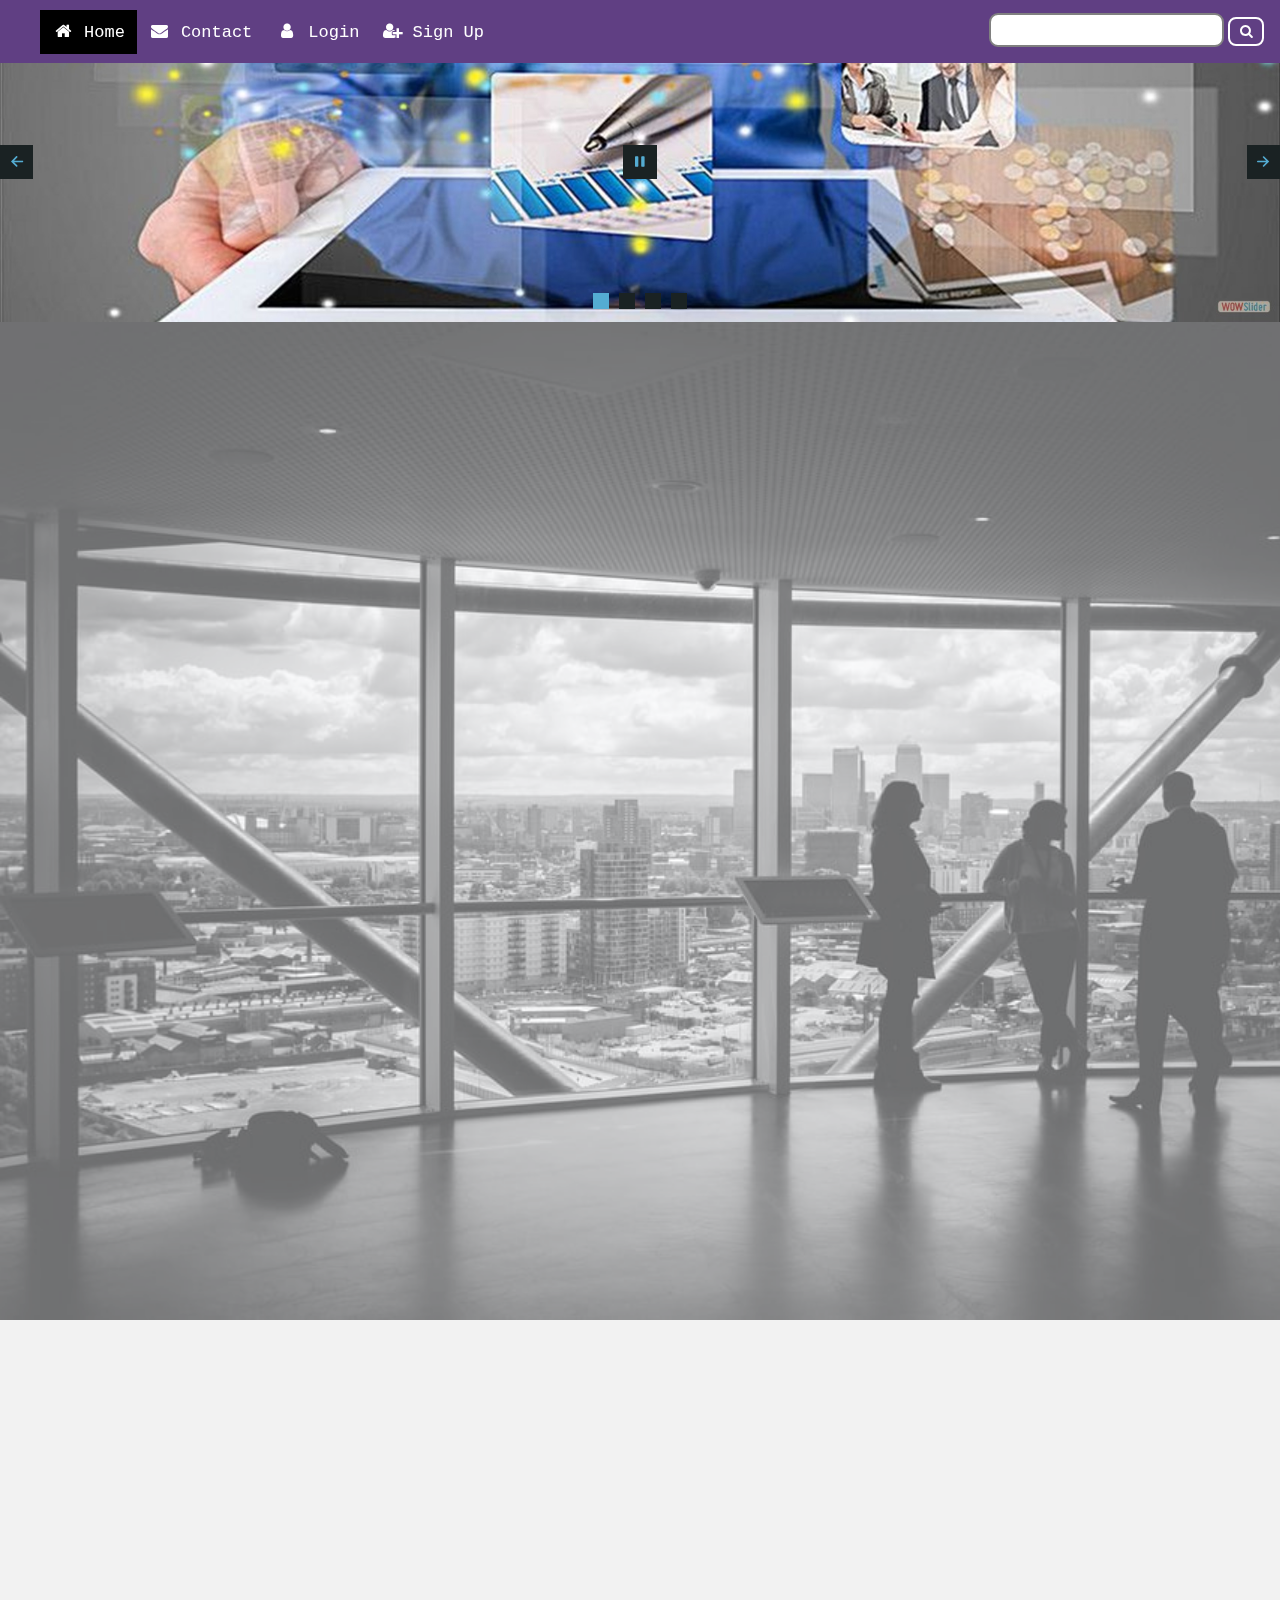
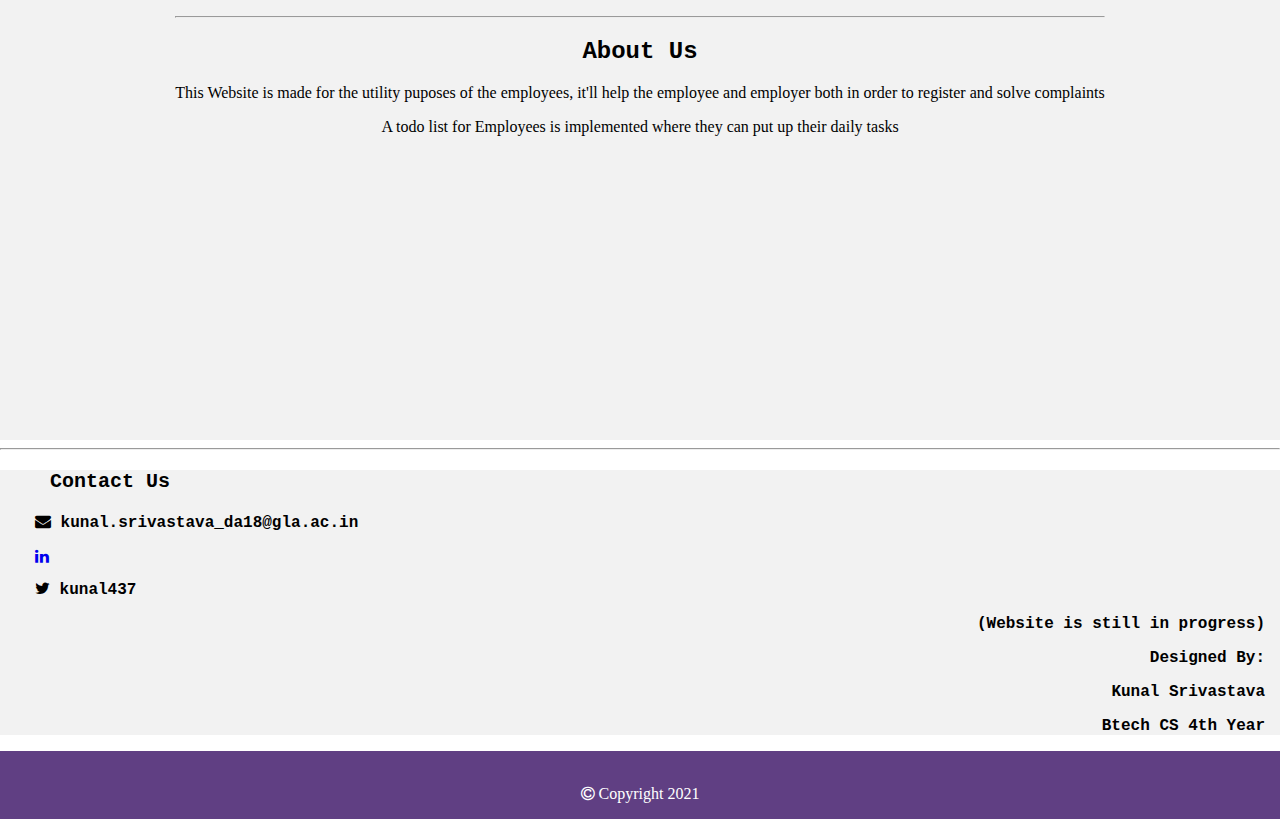
==== commit 2651d6d4: "Latest Commit" ====
--- a/index.html
+++ b/index.html
@@ -1,29 +1,100 @@
-<!DOCTYPE html>
-<html lang="en">
+<html>
 <head>
-    <title>Simple To Do List</title>
-    <link href="https://fonts.googleapis.com/css2?family=Poppins:wght@400;500&display=swap" rel="stylesheet">
-    <link rel="stylesheet" href="https://cdnjs.cloudflare.com/ajax/libs/font-awesome/5.15.2/css/all.min.css">
-    <!--Stylesheet-->
-    <link rel="stylesheet" href="style4.css">
-    <link rel = "icon" href = "login.png" type = "image/x-icon">
-    <link rel="stylesheet" href="https://cdnjs.cloudflare.com/ajax/libs/font-awesome/4.7.0/css/font-awesome.min.css">
-    <link rel="stylesheet" href="path/to/bootstrap/css/bootstrap.min.css">
-    <link rel="stylesheet" href="path/to/font-awesome/css/font-awesome.min.css">
-    <link rel="stylesheet" href="style2.css">
+<meta charseta="utf-8">
+<title>Homepage</title>
+
+<link rel = "icon" href = "icon.jpg" type = "image/x-icon">
+<link rel="stylesheet" href="https://cdnjs.cloudflare.com/ajax/libs/font-awesome/4.7.0/css/font-awesome.min.css">
+<link rel="stylesheet" href="path/to/bootstrap/css/bootstrap.min.css">
+<link rel="stylesheet" href="path/to/font-awesome/css/font-awesome.min.css">
+<link rel="stylesheet" href="style2.css">
+<link rel="stylesheet" type="text/css" href="engine1/style.css" />
+<script type="text/javascript" src="engine1/jquery.js"></script>
 </head>
 <body>
+    
 
-    <div class="align"><h3>Hey! There.. Welcome to Employee portal, you can add your daily tasks here</h3></div>
     
-    <div class="container">
-        <div id="newtask">
-            <input type="text" placeholder="Task to be done..">
-            <button id="push">Add</button>
+    <nav class="navbar background">
+        <ul class="nav-list">
+
+            <a class="active" href="index.html"><i class="fa fa-fw fa-home"></i> Home</a>
+            <a href="#contact"><i class="fa fa-fw fa-envelope"></i> Contact</a>
+            <a href="MyLoginPage.html"><i class="fa fa-fw fa-user"></i> Login</a>
+            <a href="Sign Up.html"><i class="fa fa-user-plus"></i> Sign Up</a>
+			<h1 class="heading"></h1>
+        </ul>
+		
+		<div class="rightNav">
+            <input type="text" name="search" id="search">
+            <button class="btn btn-sm"><i class="fa fa-search"></i></button>
         </div>
-        <div id="tasks"></div>
+</nav>
+
+
+
+<section class="firstsection">
+        
+        
+            <div id="wowslider-container1">
+                <div class="ws_images"><ul>
+                <li><img src="data1/images/bg1.jpg" alt="bg1" title="bg1" id="wows1_0"/></li>
+                <li><img src="data1/images/bg2.jpg" alt="bg2" title="bg2" id="wows1_1"/></li>
+                <li><a href="http://wowslider.net"><img src="data1/images/bg3.jpg" alt="css slider" title="bg3" id="wows1_2"/></a></li>
+                <li><img src="data1/images/bg4.png" alt="bg4" title="bg4" id="wows1_3"/></li>
+            </ul></div>
+            <div class="ws_bullets"><div>
+                <a href="#" title="bg1"><span><img src="data1/tooltips/bg1.jpg" alt="bg1"/>1</span></a>
+                <a href="#" title="bg2"><span><img src="data1/tooltips/bg2.jpg" alt="bg2"/>2</span></a>
+                <a href="#" title="bg3"><span><img src="data1/tooltips/bg3.jpg" alt="bg3"/>3</span></a>
+                <a href="#" title="bg4"><span><img src="data1/tooltips/bg4.png" alt="bg4"/>4</span></a>
+            </div></div><div class="ws_script" style="position:absolute;left:-99%"><a href="http://wowslider.net">slider</a> by WOWSlider.com v9.0</div>
+            <div class="ws_shadow"></div>
+            </div>	
+            <script type="text/javascript" src="engine1/wowslider.js"></script>
+            <script type="text/javascript" src="engine1/script.js"></script>
+                
+ 
+            
+        
+    </section>
+
+<section class="secondsection">
+    
+</section>
+
+<section class="thirdsection" >
+    <div class="box-main">
+        <div class="about-section"><hr><h2>About Us</h2>
+        <p1>This Website is made for the utility puposes of the employees, it'll help the employee and employer both in order to register and solve complaints</p1>
+        <p>A todo list for Employees is implemented where they can put up their daily tasks</p>
+        </div>
+
+
     </div>
-    <!--Script-->
-    <script src="script.js"></script>
-</body>
-</html>+</section>
+<hr>
+
+<div class="contact-section" id="contact"><h3>Contact Us</h3>
+    <p><i class="fa fa-envelope"></i>   kunal.srivastava_da18@gla.ac.in</p>
+    <a href="https://www.linkedin.com/in/kunal-srivastava-81b149193/"><i class="fa fa-linkedin"></i></a>
+    <p><i class="fa fa-twitter"></i>   kunal437</p>
+
+<div class="designer">
+    <p style="text-align: right; padding-right: 15;">(Website is still in progress)</p>
+    <p style="text-align: right; padding-right: 15;">Designed By:</p>
+    <p style="text-align: right; padding-right: 15; font-size: medium;">Kunal Srivastava</p>
+    <p style="text-align: right; padding-right: 15; font-size: medium;">Btech CS 4th Year</p>
+</div>
+
+</div>
+
+
+<div class="footer">
+    <p style="text-align: center;"><i class="fa fa-copyright"> Copyright 2021</i></p>
+</div>
+
+
+</body></i>
+</html>
+	--- a/engine1/style.css
+++ b/engine1/style.css
@@ -0,0 +1,451 @@
+@import url(https://fonts.googleapis.com/css?family=Gurajada&subset=latin,telugu);
+@font-face {
+  font-family: 'ws-ctrl-convex';
+  src: url('ws-ctrl-convex.eot');
+  src: url('ws-ctrl-convex.eot#iefix') format('embedded-opentype'),
+       url('ws-ctrl-convex.svg#ws-ctrl-convex') format('svg');
+  font-weight: normal;
+  font-style: normal;
+}
+@font-face {
+  font-family: 'ws-ctrl-convex';
+  src: url('[data-uri]') format('woff'),
+       url('[data-uri]') format('truetype');
+}
+#wowslider-container1 { 
+	display: flex;
+	zoom: 1; 
+	top: 2;
+	position: relative;
+	width: 1370x;
+	max-width: 250%;
+	max-height:480px;
+	z-index: 1;
+	left: 0;
+	text-align:left; /* reset align=center */
+	font-size: 10px;
+	text-shadow: none; /* fix some user styles */
+
+	
+}
+* html #wowslider-container1{ width:1900px }
+#wowslider-container1 .ws_images ul{
+	position:relative;
+	width: 10000%; 
+	height:100%;
+	left:0;
+	list-style:none;
+	margin:0;
+	padding:0;
+	border-spacing:0;
+	overflow: visible;
+	/*table-layout:fixed;*/
+}
+#wowslider-container1 .ws_images ul li{
+	position: relative;
+	width:1%;
+	height:100%;
+	line-height:0; /*opera*/
+	overflow: hidden;
+	float:left;
+	/*font-size:0;*/
+	padding:0 0 0 0 !important;
+	margin:0 0 0 0 !important;
+}
+
+#wowslider-container1 .ws_images{
+	position: relative;
+	left:0;
+	top:0;
+	height:100%;
+	max-height:480px;
+	max-width: 100%;
+	vertical-align: top;
+	border:none;
+	overflow: hidden;
+}
+#wowslider-container1 .ws_images ul a{
+	width:100%;
+	height:100%;
+	max-height:480px;
+	display:block;
+	color:transparent;
+}
+#wowslider-container1 img{
+	max-width: none !important;
+}
+#wowslider-container1 .ws_images .ws_list img,
+#wowslider-container1 .ws_images > div > img{
+	width:100%;
+	border:none 0;
+	max-width: none;
+	padding:0;
+	margin:0;
+}
+#wowslider-container1 .ws_images > div > img {
+	max-height:480px;
+}
+
+#wowslider-container1 .ws_images iframe {
+	position: absolute;
+	z-index: -1;
+}
+
+#wowslider-container1 .ws-title > div {
+	display: inline-block !important;
+}
+
+#wowslider-container1 a{ 
+	text-decoration: none; 
+	outline: none; 
+	border: none; 
+}
+
+#wowslider-container1  .ws_bullets { 
+	float: left;
+	position:absolute;
+	z-index:70;
+}
+#wowslider-container1  .ws_bullets div{
+	position:relative;
+	float:left;
+	font-size: 0px;
+}
+/* compatibility with Joomla styles */
+#wowslider-container1  .ws_bullets a {
+	line-height: 0;
+}
+
+#wowslider-container1  .ws_script{
+	display:none;
+}
+#wowslider-container1 sound, 
+#wowslider-container1 object{
+	position:absolute;
+}
+
+/* prevent some of users reset styles */
+#wowslider-container1 .ws_effect {
+	position: static;
+	width: 100%;
+	height: 100%;
+}
+
+#wowslider-container1 .ws_photoItem {
+	border: 2em solid #fff;
+	margin-left: -2em;
+	margin-top: -2em;
+}
+#wowslider-container1 .ws_cube_side {
+	background: #A6A5A9;
+}
+
+
+#wowslider-container1.ws_gestures {
+	cursor: -webkit-grab;
+	cursor: -moz-grab;
+	cursor: url("[data-uri]"), move;
+}
+#wowslider-container1.ws_gestures.ws_grabbing {
+	cursor: -webkit-grabbing;
+	cursor: -moz-grabbing;
+	cursor: url("[data-uri]"), move;
+}
+
+/* hide controls when video start play */
+#wowslider-container1.ws_video_playing .ws_bullets,
+#wowslider-container1.ws_video_playing .ws_fullscreen,
+#wowslider-container1.ws_video_playing .ws_next,
+#wowslider-container1.ws_video_playing .ws_prev {
+	display: none;
+}
+
+
+/* youtube/vimeo buttons */
+#wowslider-container1 .ws_video_btn {
+	position: absolute;
+	display: none;
+	cursor: pointer;
+	top: 0;
+	left: 0;
+	width: 100%;
+	height: 100%;
+	z-index: 55;
+}
+#wowslider-container1 .ws_video_btn.ws_youtube,
+#wowslider-container1 .ws_video_btn.ws_vimeo {
+	display: block;
+}
+#wowslider-container1 .ws_video_btn div {
+	position: absolute;
+	background-image: url(./playvideo.png);
+	background-size: 200%;
+	top: 50%;
+	left: 50%;
+	width: 7em;
+	height: 5em;
+	margin-left: -3.5em;
+	margin-top: -2.5em;
+}
+#wowslider-container1 .ws_video_btn.ws_youtube div {
+	background-position: 0 0;
+}
+#wowslider-container1 .ws_video_btn.ws_youtube:hover div {
+	background-position: 100% 0;
+}
+#wowslider-container1 .ws_video_btn.ws_vimeo div {
+	background-position: 0 100%;
+}
+#wowslider-container1 .ws_video_btn.ws_vimeo:hover div {
+	background-position: 100% 100%;
+}
+
+#wowslider-container1 .ws_playpause.ws_hide {
+	display: none !important;
+}
+/* bullets */
+#wowslider-container1  .ws_bullets { 
+	padding: 0px; 
+}
+#wowslider-container1 .ws_bullets a { 
+	position:relative;
+	display: inline-block;
+	width: 0;
+	margin: 3px 5px;
+	padding: 8px;	
+
+	-webkit-perspective: 80px;
+	perspective: 80px;
+} 
+#wowslider-container1 .ws_bullets a > span {
+	position:absolute;
+	display: block;
+	top:0;
+	right: 0;
+	height:100%;
+	width:100%;
+	-webkit-transform-style: preserve-3d;
+	transform-style: preserve-3d;
+
+	-webkit-transition: -webkit-transform 0.5s ease;
+  	transition: -webkit-transform 0.5s ease, transform 0.5s ease;
+}
+
+#wowslider-container1 .ws_bullets a > span:before,
+#wowslider-container1 .ws_bullets a > span:after {
+	content: '';
+	display: block;
+	height:100%;
+	background: #54ACD2;
+
+  	-webkit-transform: rotateX(-90deg) translateZ(-8px) translateY(8px);
+  	transform: rotateX(-90deg) translateZ(-8px) translateY(8px);
+}
+#wowslider-container1 .ws_bullets a > span:after {
+	position: absolute;
+	top: 0;
+	left: 0;
+	width: 100%;
+	height: 100%;
+  	background: #1A2223;
+  	-webkit-transform: rotateX(0deg);
+  	transform: rotateX(0deg);
+}
+
+#wowslider-container1 .ws_bullets a.ws_overbull > span,
+#wowslider-container1 .ws_bullets a.ws_selbull > span {
+    -webkit-transform: rotateX(-90deg) translateZ(8px) translateY(8px);
+    transform: rotateX(-90deg) translateZ(8px) translateY(8px);
+}
+
+
+
+
+/* play/pause, arrows */
+#wowslider-container1 a.ws_next,
+#wowslider-container1 a.ws_prev,
+#wowslider-container1 .ws_playpause {
+	position:absolute;
+	font: 2em "ws-ctrl-convex";
+	width: 2.5em;
+	height: 2.5em;
+	top:50%;
+	
+	margin-top: -1.25em;
+	color: #ffffff;
+	z-index: 100;
+
+	-webkit-perspective: 20em;
+	perspective: 20em;
+}
+#wowslider-container1 a.ws_next {
+	right: 0;
+}
+#wowslider-container1 a.ws_prev {
+	left: 0;
+}
+#wowslider-container1 .ws_playpause {
+	left:50%;
+	margin-left:-1.25em;
+}
+
+#wowslider-container1 a.ws_next > span,
+#wowslider-container1 a.ws_prev > span,
+#wowslider-container1 .ws_playpause > span,
+#wowslider-container1 .ws_bullets a > span {
+	display: block;
+	-webkit-transform-style: preserve-3d;
+	transform-style: preserve-3d;
+
+	-webkit-transition: -webkit-transform 0.5s ease;
+  	transition: -webkit-transform 0.5s ease, transform 0.5s ease;
+}
+
+
+#wowslider-container1 a.ws_next > span:before,
+#wowslider-container1 a.ws_prev > span:before,
+#wowslider-container1 .ws_playpause > span:before,
+#wowslider-container1 a.ws_next > span:after,
+#wowslider-container1 a.ws_prev > span:after,
+#wowslider-container1 .ws_playpause > span:after {
+	display: block;
+	text-align: center;
+	line-height: 2.5em;
+	height:100%;
+	background: #54ACD2;
+	color: #1A2223;
+
+  	-webkit-transform: rotateX(-90deg) translateZ(-1.25em) translateY(1.25em);
+  	transform: rotateX(-90deg) translateZ(-1.25em) translateY(1.25em);
+}
+#wowslider-container1 .ws_play > span:before,
+#wowslider-container1 .ws_play > span:after{
+	content:"\e800";
+}
+#wowslider-container1 .ws_pause > span:before,
+#wowslider-container1 .ws_pause > span:after{
+	content:"\e801";
+}
+#wowslider-container1 a.ws_next > span:before,
+#wowslider-container1 a.ws_next > span:after {
+	content:'\e803';
+}
+#wowslider-container1 a.ws_prev > span:before,
+#wowslider-container1 a.ws_prev > span:after {
+	content:'\e802';
+}
+
+#wowslider-container1 a.ws_next > span:after,
+#wowslider-container1 a.ws_prev > span:after,
+#wowslider-container1 .ws_playpause > span:after {
+	position: absolute;
+	top: 0;
+	left: 0;
+	width: 100%;
+	height: 100%;
+  	-webkit-transform: rotateX(0deg);
+  	transform: rotateX(0deg);
+  	background: #1A2223;
+	color: #54ACD2;
+}
+
+#wowslider-container1 a.ws_next:hover > span,
+#wowslider-container1 a.ws_prev:hover > span,
+#wowslider-container1 .ws_playpause:hover > span {
+    -webkit-transform: rotateX(-90deg) translateZ(1.25em) translateY(1.25em);
+    transform: rotateX(-90deg) translateZ(1.25em) translateY(1.25em);
+}/* bottom center */
+#wowslider-container1  .ws_bullets {
+	bottom:1.5em;
+	left:50%;
+}
+#wowslider-container1  .ws_bullets div{
+	left:-50%;
+}#wowslider-container1 .ws-title{
+	font: 0em 'Gurajada', serif;
+	position: absolute;
+	left: 2em;
+	margin-right:10em;
+	z-index: 50;
+
+	color:#fff;
+	padding: 1em;
+	bottom: 30px;
+	top: auto;
+	opacity: 1;
+}
+#wowslider-container1 .ws-title div,#wowslider-container1 .ws-title span{
+	display:inline-block;
+	padding: 0.1em 0.6em;
+	background-color: #1A2223;
+	color: #54ACD2;
+}
+#wowslider-container1 .ws-title div{
+	display:block;
+	margin-top:0.5em;
+	font-size: 1.3em;
+}
+#wowslider-container1 .ws-title span{
+	text-transform: uppercase;	
+	font-size: 2em;
+}#wowslider-container1 .ws_images > ul{
+	animation: wsBasic 16s infinite;
+	-moz-animation: wsBasic 16s infinite;
+	-webkit-animation: wsBasic 16s infinite;
+}
+@keyframes wsBasic{0%{left:-0%} 12.5%{left:-0%} 25%{left:-100%} 37.5%{left:-100%} 50%{left:-200%} 62.5%{left:-200%} 75%{left:-300%} 87.5%{left:-300%} }
+@-moz-keyframes wsBasic{0%{left:-0%} 12.5%{left:-0%} 25%{left:-100%} 37.5%{left:-100%} 50%{left:-200%} 62.5%{left:-200%} 75%{left:-300%} 87.5%{left:-300%} }
+@-webkit-keyframes wsBasic{0%{left:-0%} 12.5%{left:-0%} 25%{left:-100%} 37.5%{left:-100%} 50%{left:-200%} 62.5%{left:-200%} 75%{left:-300%} 87.5%{left:-300%} }
+
+#wowslider-container1 .ws_bullets  a img{
+	position:absolute;
+	display:block;
+	text-indent:0;
+	bottom:15px;
+	left:-96px;
+	visibility:hidden;
+	max-width:none;
+}
+#wowslider-container1 .ws_bullets a:hover img{
+	visibility:visible;
+}
+
+#wowslider-container1 .ws_bulframe div div{
+	height:48px;
+	overflow:visible;
+	position:relative;
+}
+#wowslider-container1 .ws_bulframe div {
+	left:0;
+	overflow:hidden;
+	position:relative;
+	width:192px;
+}
+#wowslider-container1  .ws_bullets .ws_bulframe{
+	position:absolute;
+	display:none;
+	bottom:25px;
+	margin-left:8px;
+	cursor:pointer;
+
+	/* fixed bulframe hidding in Chrome */
+	-webkit-transform: translateZ(0);
+	-ms-transform: translateZ(0);
+	-o-transform: translateZ(0);
+	transform: translateZ(0);
+}#wowslider-container1 .ws_bulframe div div{
+	height: auto;
+}
+
+@media all and (max-width:760px) {
+	#wowslider-container1 .ws_fullscreen {
+		display: block;
+	}
+}
+@media all and (max-width:400px){
+	#wowslider-container1 .ws_controls,
+	#wowslider-container1 .ws_bullets,
+	#wowslider-container1 .ws_thumbs{
+		display: none
+	}
+}